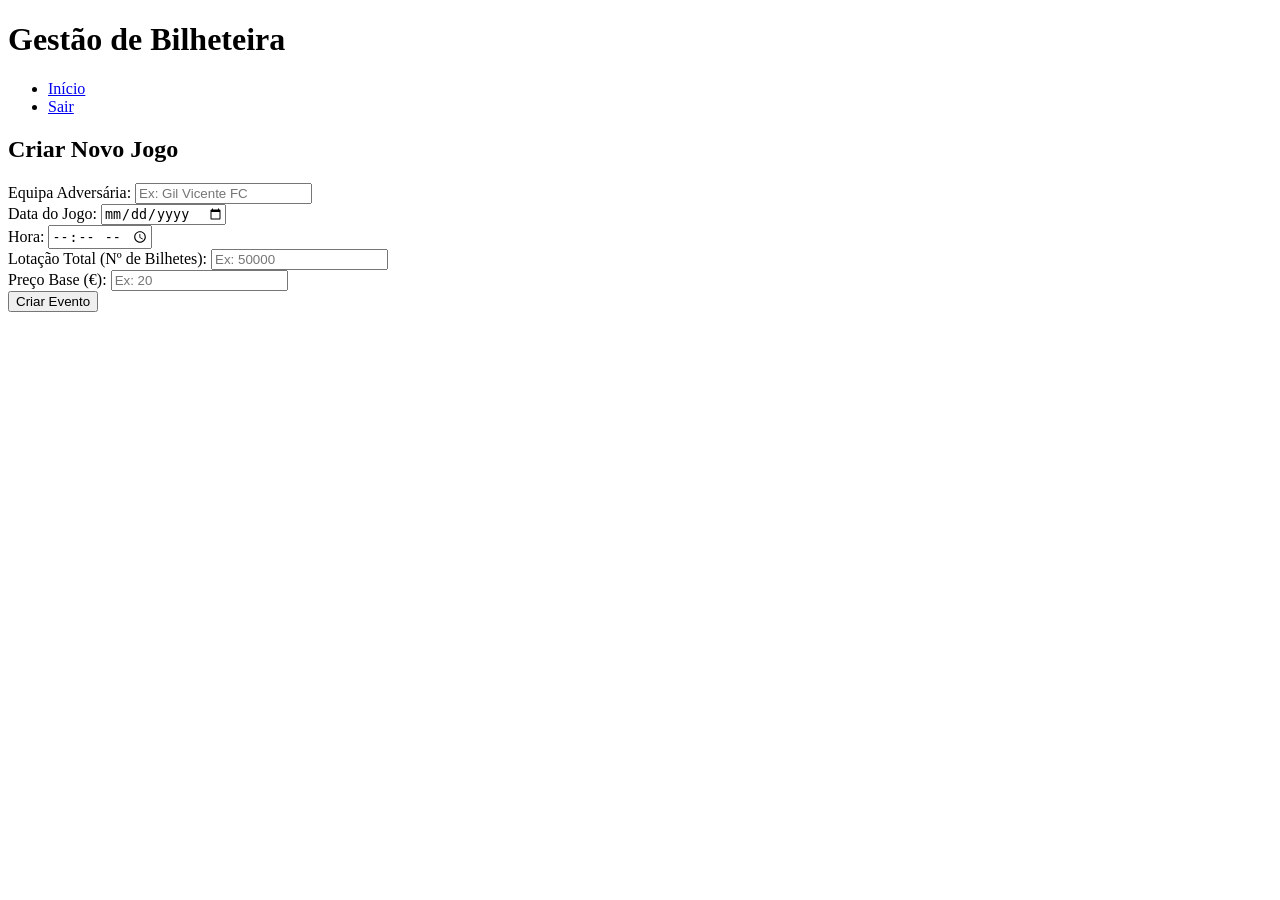
==== admin.html @ a55d3547 "update" ====
<!DOCTYPE html>
<html lang="pt">
<head>
    <meta charset="UTF-8">
    <meta name="viewport" content="width=device-width, initial-scale=1.0">
   
    <title>Backoffice Tickets</title>

    <link rel="styles" href="styles/admin_style.css">
</head>
<body>

    <header>
        <div class="header-container">
            <h1>Gestão de Bilheteira </h1>
            <nav>
                <ul>
                    <li><a href="#">Início</a></li>
                    <li><a href="#">Sair</a></li>
                </ul>
            </nav>
        </div>
    </header>

    <main>
        <section class="admin-panel">
            <h2>Criar Novo Jogo</h2>
            
            <form action="#" method="POST" class="game-form">
                
                <div class="form-group">
                    <label for="adversario">Equipa Adversária:</label>
                    <input type="text" id="adversario" name="adversario" placeholder="Ex: Gil Vicente FC" required>
                </div>

                <div class="form-group">
                    <label for="data-jogo">Data do Jogo:</label>
                    <input type="date" id="data-jogo" name="data-jogo" required>
                </div>

                <div class="form-group">
                    <label for="hora-jogo">Hora:</label>
                    <input type="time" id="hora-jogo" name="hora-jogo" required>
                </div>

                <div class="form-group">
                    <label for="lotacao">Lotação Total (Nº de Bilhetes):</label>
                    <input type="number" id="lotacao" name="lotacao" placeholder="Ex: 50000" required>
                </div>

                <div class="form-group">
                    <label for="preco">Preço Base (€):</label>
                    <input type="number" id="preco" name="preco" placeholder="Ex: 20" required>
                </div>

                <button type="submit" class="btn-submit">Criar Evento</button>
            </form>
        </section>
    </main>

</body>
</html>
---- styles/admin_style.css ----
/* Estilos Gerais (Reset básico) */
* {
    margin: 0;
    padding: 0;
    box-sizing: border-box;
    font-family: Arial, sans-serif;
}

body {
    background-color: #f4f4f4;
    color: #333;
}

/* Cabeçalho */
header {
    background-color: #006400; /* Verde Sporting */
    color: white;
    padding: 20px;
}

.header-container {
    display: flex;
    justify-content: space-between;
    align-items: center;
    max-width: 1000px;
    margin: 0 auto;
}

nav ul {
    list-style-type: none;
    display: flex;
    gap: 15px;
}

nav a {
    color: white;
    text-decoration: none;
    font-weight: bold;
}

/* Área Principal e Formulário */
main {
    max-width: 800px;
    margin: 40px auto;
    padding: 20px;
    background-color: white;
    border-radius: 8px;
    box-shadow: 0 4px 8px rgba(0,0,0,0.1);
}

h2 {
    margin-bottom: 20px;
    color: #006400;
}

.form-group {
    margin-bottom: 15px;
}

label {
    display: block;
    margin-bottom: 5px;
    font-weight: bold;
}

input {
    width: 100%;
    padding: 10px;
    border: 1px solid #ccc;
    border-radius: 4px;
}

.btn-submit {
    background-color: #006400;
    color: white;
    padding: 10px 20px;
    border: none;
    border-radius: 4px;
    cursor: pointer;
    font-size: 16px;
    width: 100%;
}

.btn-submit:hover {
    background-color: #004d00;
}

/* Rodapé */
footer {
    text-align: center;
    padding: 20px;
    background-color: #333;
    color: white;
    margin-top: 40px;
}

/* * RESPONSIVIDADE (Regra @media exigida pelo guião)
 * Se o ecrã for menor que 768px (telemóvel), fazemos ajustes.
 */
@media screen and (max-width: 768px) {
    .header-container {
        flex-direction: column;
        text-align: center;
        gap: 10px;
    }
    
    main {
        margin: 20px;
        padding: 15px;
    }
}
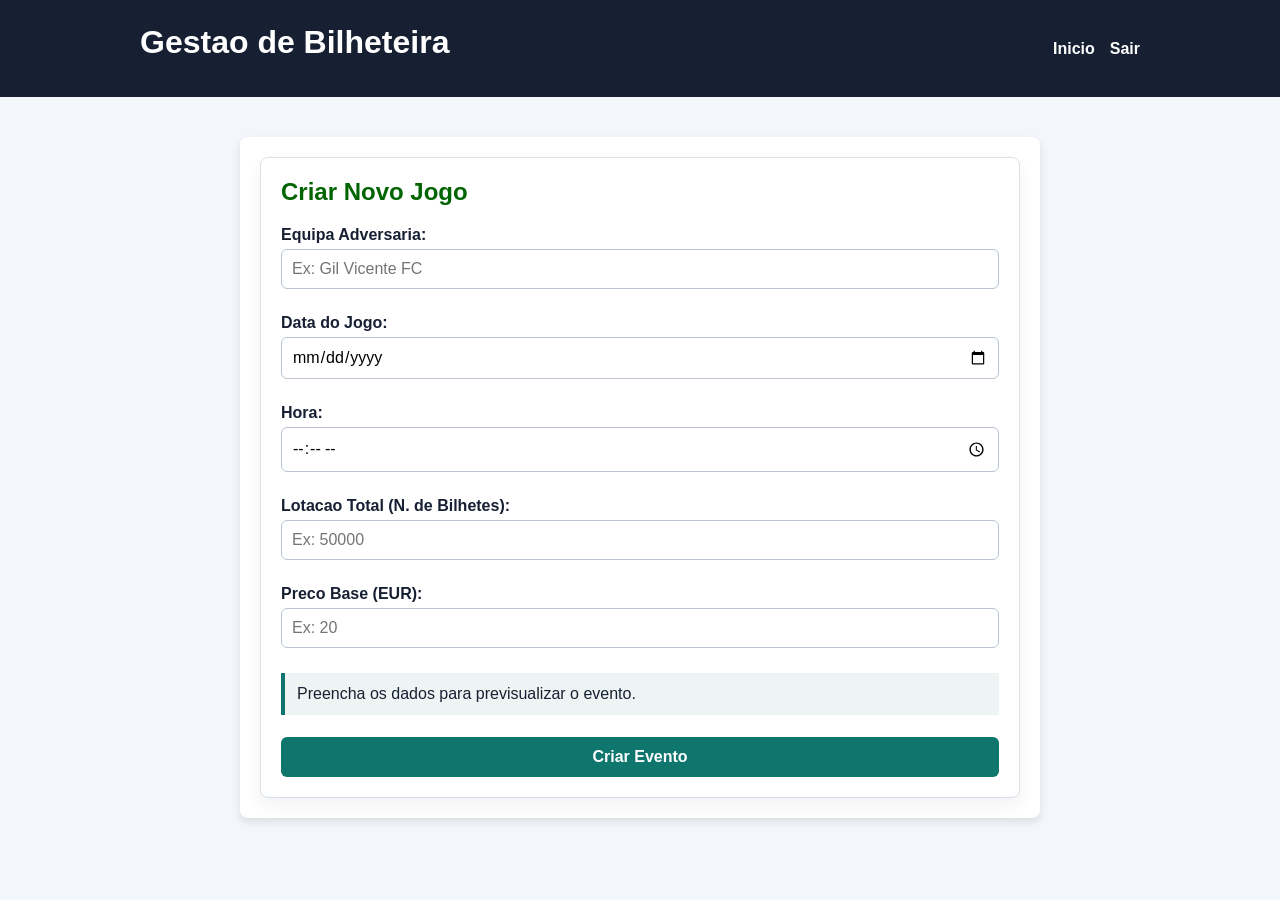
==== commit e5ffd90a: "atualização index" ====
--- a/admin.html
+++ b/admin.html
@@ -3,20 +3,19 @@
 <head>
     <meta charset="UTF-8">
     <meta name="viewport" content="width=device-width, initial-scale=1.0">
-   
     <title>Backoffice Tickets</title>
-
-    <link rel="styles" href="styles/admin_style.css">
+    <link rel="stylesheet" href="styles/admin_style.css">
+    <link rel="stylesheet" href="styles/style.css">
+    <script src="scripts/app.js" defer></script>
 </head>
 <body>
-
     <header>
         <div class="header-container">
-            <h1>Gestão de Bilheteira </h1>
+            <h1>Gestao de Bilheteira</h1>
             <nav>
                 <ul>
-                    <li><a href="#">Início</a></li>
-                    <li><a href="#">Sair</a></li>
+                    <li><a href="index.html">Inicio</a></li>
+                    <li><a href="index.html">Sair</a></li>
                 </ul>
             </nav>
         </div>
@@ -25,38 +24,42 @@
     <main>
         <section class="admin-panel">
             <h2>Criar Novo Jogo</h2>
-            
-            <form action="#" method="POST" class="game-form">
-                
+
+            <form action="#" method="POST" class="game-form" id="form-admin" novalidate>
                 <div class="form-group">
-                    <label for="adversario">Equipa Adversária:</label>
+                    <label for="adversario">Equipa Adversaria:</label>
                     <input type="text" id="adversario" name="adversario" placeholder="Ex: Gil Vicente FC" required>
+                    <small class="field-message" id="adversario-message"></small>
                 </div>
 
                 <div class="form-group">
                     <label for="data-jogo">Data do Jogo:</label>
                     <input type="date" id="data-jogo" name="data-jogo" required>
+                    <small class="field-message" id="data-jogo-message"></small>
                 </div>
 
                 <div class="form-group">
                     <label for="hora-jogo">Hora:</label>
                     <input type="time" id="hora-jogo" name="hora-jogo" required>
+                    <small class="field-message" id="hora-jogo-message"></small>
                 </div>
 
                 <div class="form-group">
-                    <label for="lotacao">Lotação Total (Nº de Bilhetes):</label>
-                    <input type="number" id="lotacao" name="lotacao" placeholder="Ex: 50000" required>
+                    <label for="lotacao">Lotacao Total (N. de Bilhetes):</label>
+                    <input type="number" id="lotacao" name="lotacao" placeholder="Ex: 50000" min="1" required>
+                    <small class="field-message" id="lotacao-message"></small>
                 </div>
 
                 <div class="form-group">
-                    <label for="preco">Preço Base (€):</label>
-                    <input type="number" id="preco" name="preco" placeholder="Ex: 20" required>
+                    <label for="preco-admin">Preco Base (EUR):</label>
+                    <input type="number" id="preco-admin" name="preco" placeholder="Ex: 20" min="1" required>
+                    <small class="field-message" id="preco-admin-message"></small>
                 </div>
 
+                <p id="admin-preview" class="summary">Preencha os dados para previsualizar o evento.</p>
                 <button type="submit" class="btn-submit">Criar Evento</button>
             </form>
         </section>
     </main>
-
 </body>
-</html>+</html>
--- a/styles/style.css
+++ b/styles/style.css
@@ -0,0 +1,131 @@
+body {
+    margin: 0;
+    background: #f3f6fa;
+    color: #172033;
+    font-family: Arial, Helvetica, sans-serif;
+}
+
+header {
+    background: #172033;
+    color: #ffffff;
+    padding: 24px 8%;
+}
+
+header h1 {
+    margin: 0 0 12px;
+}
+
+nav a {
+    color: #ffffff;
+    font-weight: bold;
+    text-decoration: none;
+}
+
+nav a:hover {
+    text-decoration: underline;
+}
+
+.container {
+    width: min(1000px, 90vw);
+    margin: 32px auto;
+}
+
+.event-list {
+    display: grid;
+    grid-template-columns: repeat(2, minmax(0, 1fr));
+    gap: 18px;
+}
+
+.evento-card,
+.form-section,
+.checkout-section,
+.project-info,
+.admin-panel {
+    background: #ffffff;
+    border: 1px solid #d9e0ea;
+    border-radius: 8px;
+    box-shadow: 0 8px 18px rgba(23, 32, 51, 0.06);
+    padding: 20px;
+}
+
+.btn,
+.btn-pay,
+.btn-submit {
+    display: inline-block;
+    border: 0;
+    border-radius: 6px;
+    background: #0f766e;
+    color: #ffffff;
+    cursor: pointer;
+    font-weight: bold;
+    margin-top: 12px;
+    padding: 11px 16px;
+    text-decoration: none;
+}
+
+.btn:hover,
+.btn-pay:hover,
+.btn-submit:hover {
+    background: #115e59;
+}
+
+form {
+    display: grid;
+    gap: 10px;
+}
+
+label {
+    font-weight: bold;
+}
+
+input {
+    border: 1px solid #b9c4d0;
+    border-radius: 6px;
+    font-size: 1rem;
+    padding: 10px;
+}
+
+fieldset {
+    border: 1px solid #b9c4d0;
+    border-radius: 8px;
+    padding: 14px;
+}
+
+.field-message {
+    min-height: 18px;
+}
+
+.input-error {
+    background: #fff4f2;
+    border-color: #b42318;
+}
+
+.input-valid {
+    border-color: #0f766e;
+}
+
+.error-text {
+    color: #b42318;
+}
+
+.success,
+.success-text {
+    color: #0f766e;
+    font-weight: bold;
+}
+
+.summary {
+    background: #eef4f3;
+    border-left: 4px solid #0f766e;
+    padding: 12px;
+}
+
+.hidden {
+    display: none;
+}
+
+@media (max-width: 720px) {
+    .event-list {
+        grid-template-columns: 1fr;
+    }
+}
